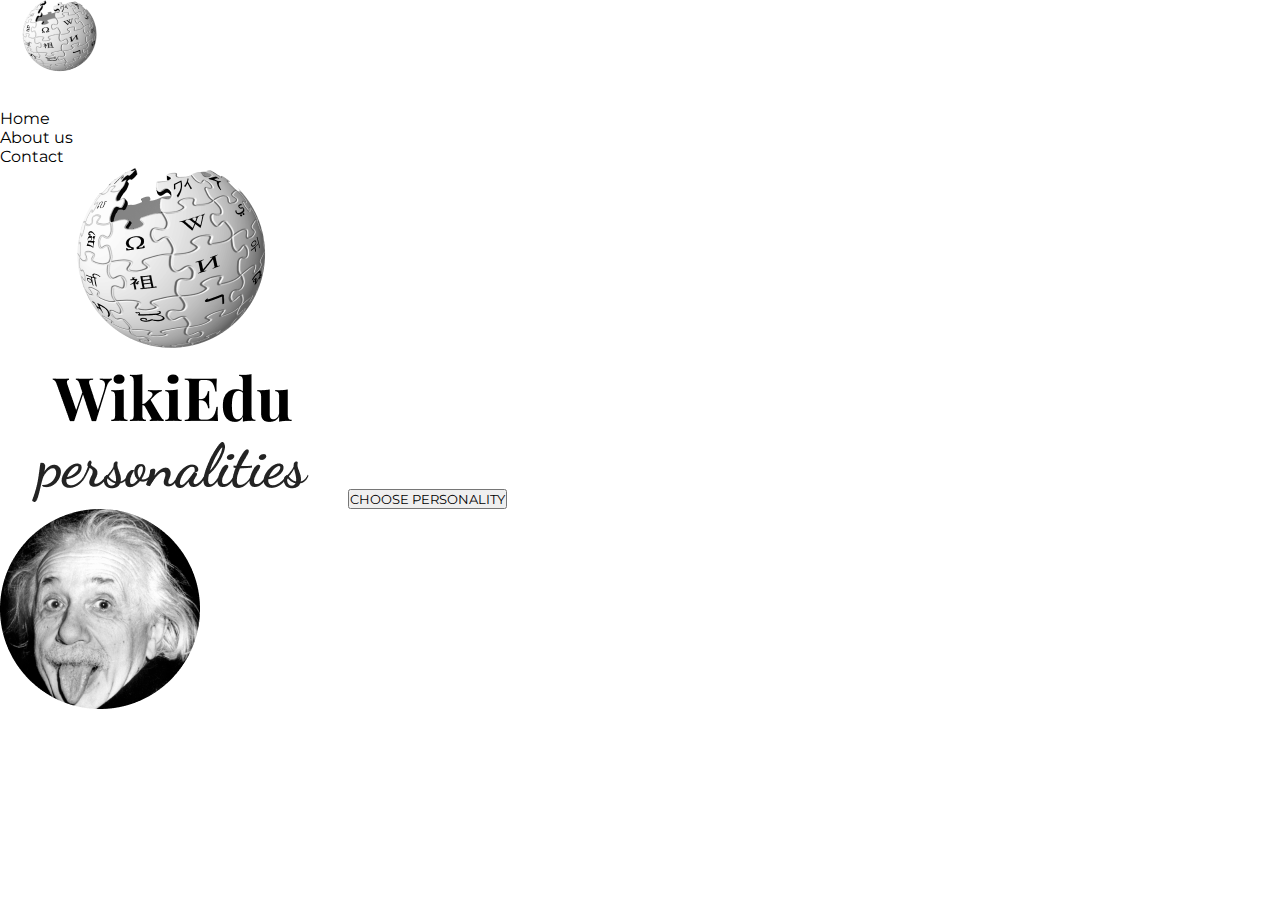
==== index.html @ da825786 "Adicionando imagens e iniciando a página principal" ====
<!DOCTYPE html>
<html lang="en">
<head>
    <meta charset="UTF-8">
    <meta name="viewport" content="width=device-width, initial-scale=1.0">
    <title>wikiEdu</title>

    <link rel="icon" href="./img/wkp-logo.png">

    <link rel="stylesheet" href="./styles/style.css">

    <link rel="preconnect" href="https://fonts.gstatic.com">
    <link href="https://fonts.googleapis.com/css2?family=Montserrat:ital,wght@0,400;0,700;1,500&display=swap" rel="stylesheet">

</head>
<body>
    <header>
        <div class="container">
            <div class="logo-header">
                <img src="./img/logo-white.png" alt="Logo wikiEdu">
            </div>
            <ul class="menu-header">
                <li>Home</li>
                <li>About us</li>
                <li>Contact</li>
            </ul>
        </div>    
    </header>
    <section class='main'>
        <img src="./img/logo-compl.png" alt="Logo wikiEdu">
        <button class='btn-choose'> CHOOSE PERSONALITY</button>
        <div class="people-list">
            <div class="p1">
                <img src="./img/einstein.png" alt="Albert Einstein">
            </div>
        </div>
    </section>

</body>
</html>
---- styles/style.css ----
*{
    padding: 0;
    margin:0;
    box-sizing: border-box;
    font-family: 'Montserrat', sans-serif;
}
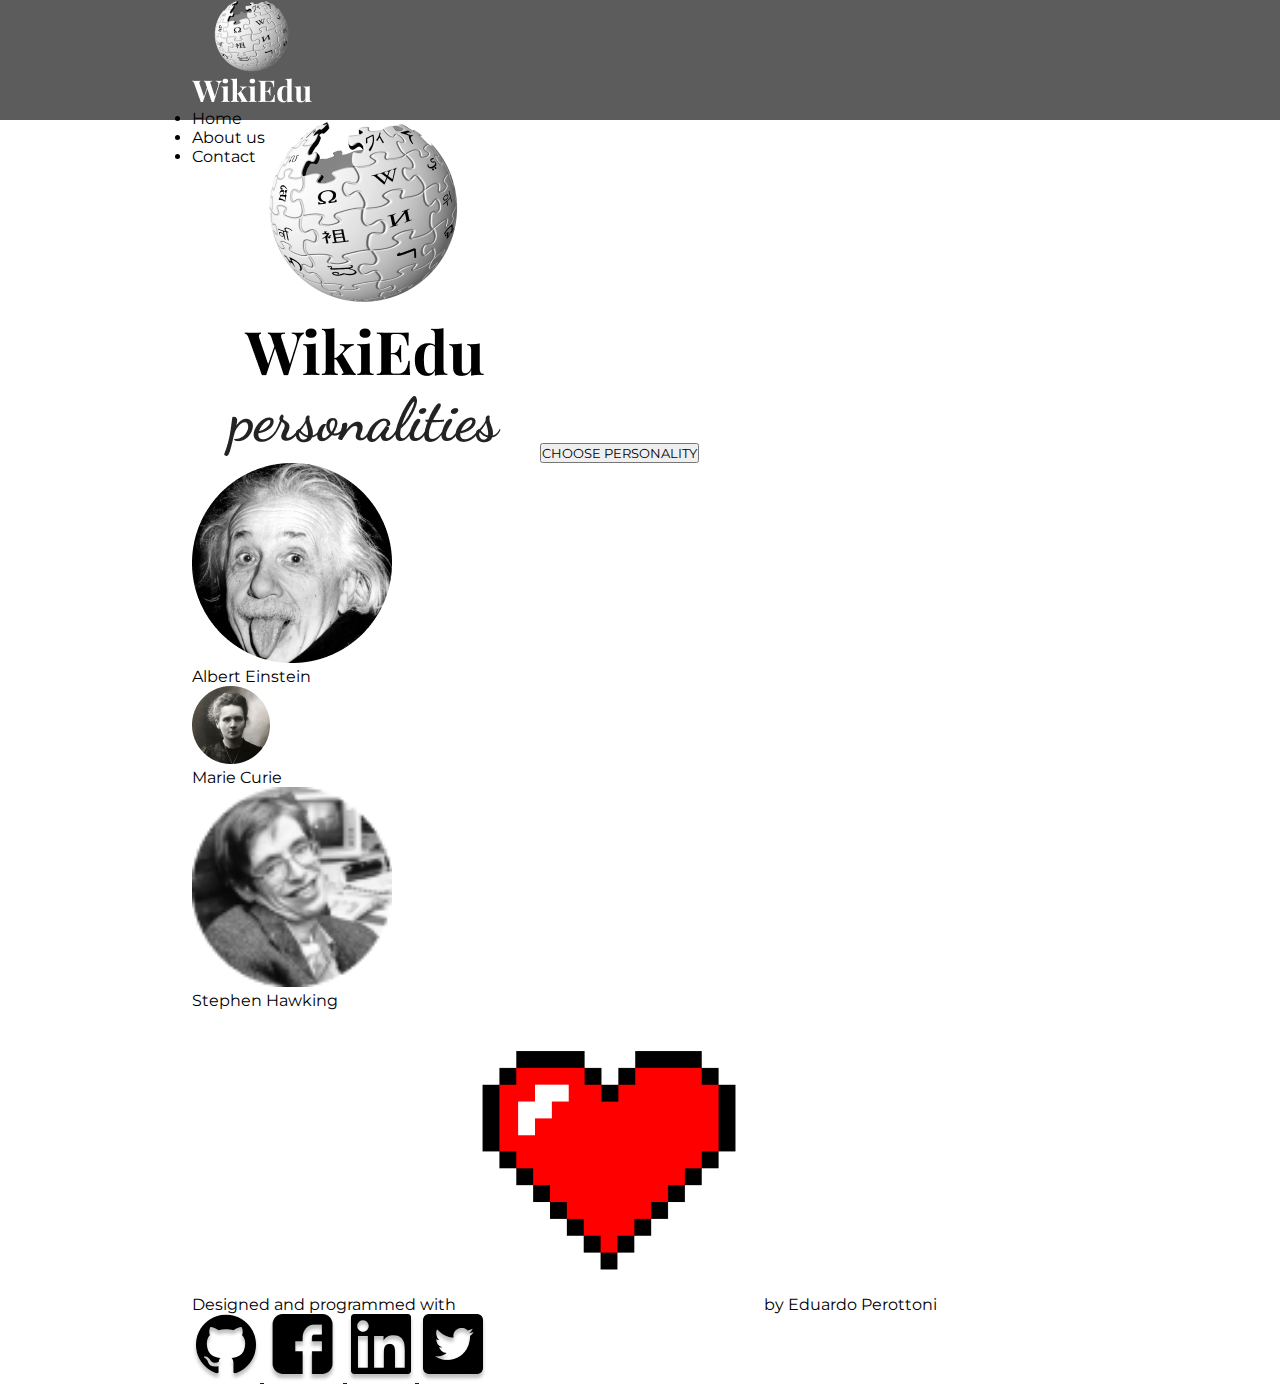
==== commit 3d70e119: "Finalizando HTML e iniciando CSS da página principal" ====
--- a/index.html
+++ b/index.html
@@ -27,14 +27,45 @@
         </div>    
     </header>
     <section class='main'>
-        <img src="./img/logo-compl.png" alt="Logo wikiEdu">
-        <button class='btn-choose'> CHOOSE PERSONALITY</button>
-        <div class="people-list">
-            <div class="p1">
-                <img src="./img/einstein.png" alt="Albert Einstein">
+        <div class="container">
+            <img src="./img/logo-compl.png" alt="Logo wikiEdu">
+            <button class='btn-choose'> CHOOSE PERSONALITY</button>
+            <div class="people-list">
+                <div class="p1">
+                    <img src="./img/einstein.png" alt="Albert Einstein">
+                    <p>Albert Einstein</p>
+                </div>
+                <div class="p1">
+                    <img src="./img/curie.png" alt="Marie Curie">
+                    <p>Marie Curie</p>
+                </div>
+                <div class="p1">
+                    <img src="./img/hawking.png" alt="Stephen Hawking" width='200px'>
+                    <p>Stephen Hawking</p>
+                </div>
             </div>
         </div>
     </section>
-
+    <footer>
+        <div class="container">
+            <div class="footer-desc">
+                <p>Designed and programmed with <img src="./img/heart.png" alt="Amor"> by Eduardo Perottoni</p>
+            </div>
+            <div class="social-ntw">
+                <a href="https://github.com/eduperottoni">
+                    <img src="./img/github.png" alt="GitHub">
+                </a>
+                <a href="https://www.facebook.com/edu.perottoni">
+                    <img src="./img/facebook.png" alt="Facebook">
+                </a>
+                <a href="https://www.linkedin.com/in/eduardo-perottoni-6625871a3/">
+                    <img src="./img/linkedln.png" alt="Linkedln">
+                </a>
+                <a href="https://twitter.com/edu_perottoni">
+                    <img src="./img/twitter.png" alt="Twitter">
+                </a>
+            </div>
+        </div>
+    </footer>
 </body>
 </html>--- a/styles/style.css
+++ b/styles/style.css
@@ -3,4 +3,17 @@
     margin:0;
     box-sizing: border-box;
     font-family: 'Montserrat', sans-serif;
-}+}
+
+header{
+    width: 100%;
+    height: 120px;
+    background-color: #5c5c5C;
+}
+
+.container{
+    width: 70%;
+    height: autos;
+
+    margin: 0 auto;
+}
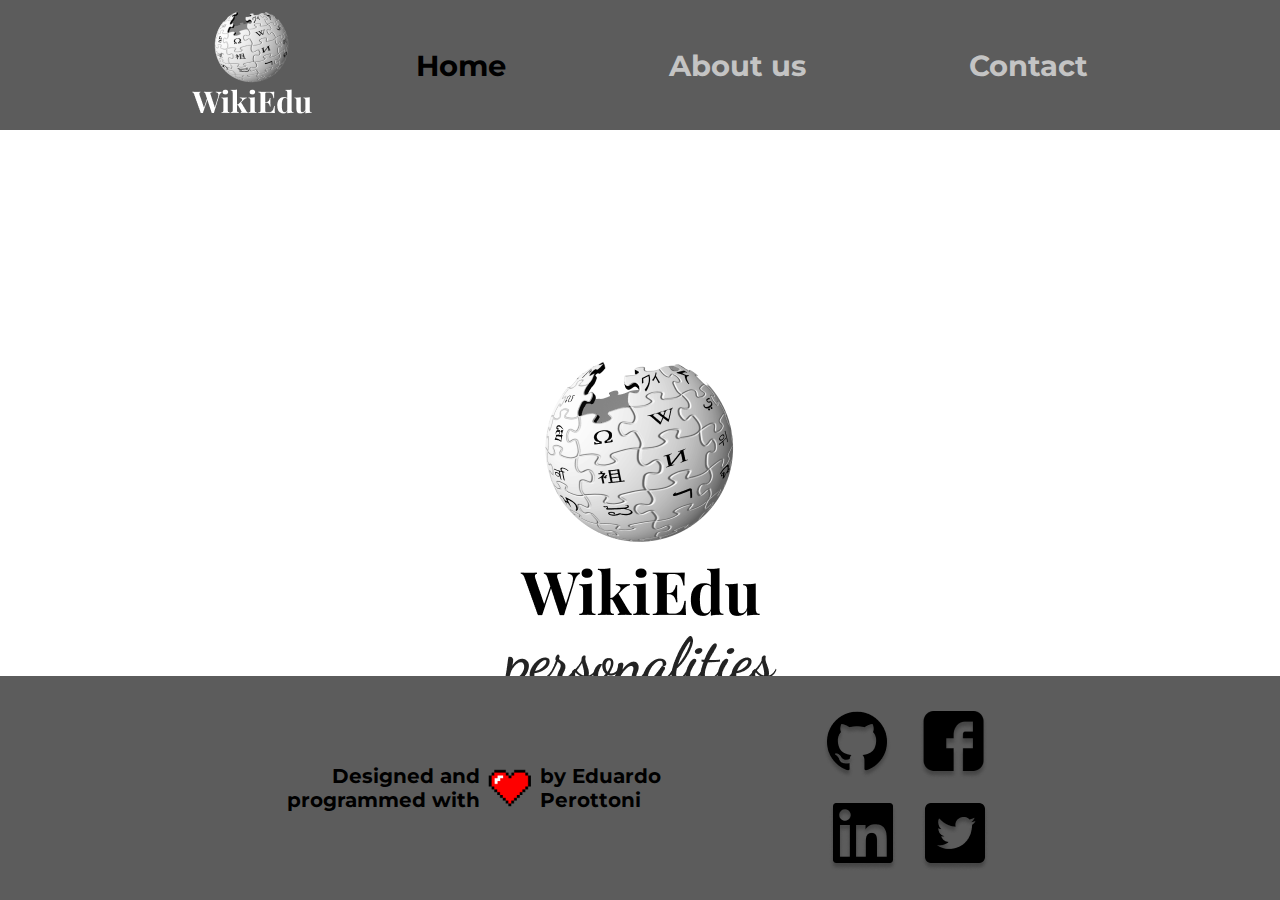
==== commit 2d1f2a97: "Finalizando HTML e CSS da versão desktop da página principal" ====
--- a/index.html
+++ b/index.html
@@ -12,24 +12,29 @@
     <link rel="preconnect" href="https://fonts.gstatic.com">
     <link href="https://fonts.googleapis.com/css2?family=Montserrat:ital,wght@0,400;0,700;1,500&display=swap" rel="stylesheet">
 
+    <script src="./scripts/script.js"></script>
 </head>
 <body>
     <header>
         <div class="container">
             <div class="logo-header">
-                <img src="./img/logo-white.png" alt="Logo wikiEdu">
+                <a href=""><img src="./img/logo-white.png" alt="Logo wikiEdu"></a>
             </div>
             <ul class="menu-header">
-                <li>Home</li>
-                <li>About us</li>
-                <li>Contact</li>
+                <li><a href="./index.html" id='home'>Home</a></li>
+                <li><a href="">About us</a></li>
+                <li><a href="">Contact</a></li>
             </ul>
         </div>    
     </header>
     <section class='main'>
         <div class="container">
-            <img src="./img/logo-compl.png" alt="Logo wikiEdu">
-            <button class='btn-choose'> CHOOSE PERSONALITY</button>
+            <div class="logo-btn">
+                <div class="complet-logo">
+                    <img src="./img/logo-compl.png" alt="Logo wikiEdu" id='logo-main'>
+                </div>
+                <button class='btn-choose'> CHOOSE PERSONALITY</button>
+            </div>
             <div class="people-list">
                 <div class="p1">
                     <img src="./img/einstein.png" alt="Albert Einstein">
@@ -49,21 +54,25 @@
     <footer>
         <div class="container">
             <div class="footer-desc">
-                <p>Designed and programmed with <img src="./img/heart.png" alt="Amor"> by Eduardo Perottoni</p>
+                <p id='ph1'>Designed and programmed with</p><img src="./img/heart.png" alt="Amor"><p id='ph2'>by Eduardo Perottoni</p>
             </div>
             <div class="social-ntw">
-                <a href="https://github.com/eduperottoni">
-                    <img src="./img/github.png" alt="GitHub">
-                </a>
-                <a href="https://www.facebook.com/edu.perottoni">
-                    <img src="./img/facebook.png" alt="Facebook">
-                </a>
-                <a href="https://www.linkedin.com/in/eduardo-perottoni-6625871a3/">
-                    <img src="./img/linkedln.png" alt="Linkedln">
-                </a>
-                <a href="https://twitter.com/edu_perottoni">
-                    <img src="./img/twitter.png" alt="Twitter">
-                </a>
+                <div class="git-face">
+                    <a href="https://github.com/eduperottoni" target="_blank">
+                        <img src="./img/github.png" alt="GitHub">
+                    </a>
+                    <a href="https://www.facebook.com/edu.perottoni" target="_blank">
+                        <img src="./img/facebook.png" alt="Facebook">
+                    </a>
+                </div>   
+                <div class="link-tt">
+                    <a href="https://www.linkedin.com/in/eduardo-perottoni-6625871a3/" target="_blank">
+                        <img src="./img/linkedln.png" alt="Linkedln">
+                    </a>
+                    <a href="https://twitter.com/edu_perottoni" target="_blank">
+                        <img src="./img/twitter.png" alt="Twitter">
+                    </a>
+                </div>     
             </div>
         </div>
     </footer>
--- a/styles/style.css
+++ b/styles/style.css
@@ -5,15 +5,225 @@
     font-family: 'Montserrat', sans-serif;
 }
 
+body, html{
+    height: 100%;
+    width: 100%;
+}
+
+/* CABEÇALHO */
+
 header{
     width: 100%;
-    height: 120px;
+    height: 130px;
     background-color: #5c5c5C;
+
+    transition:0.5s;
+}
+
+header .container{
+    display: flex;
+
+    height: 100%;
+}
+
+header .logo-header{
+    flex:1;
+
+    display: flex;
+    justify-content: left;
+    align-items: center;
+}
+
+
+header ul{
+    flex:3;
+    list-style-type: none;
+
+    display:flex;
+    justify-content: space-between;
+    align-items: center;
+}
+
+header ul a {
+    font-size:1.8rem; 
+    font-weight: 700;
+    text-decoration:none;
+    color: #c4c4c4;
+
+    transition: 0.5s;
+}
+
+header ul #home{
+    color: #000;
+}
+
+header ul a:hover{
+    color: #fff;
 }
 
 .container{
     width: 70%;
-    height: autos;
+    min-width: 600px;
+    max-width:1600px;
+    height: auto;
 
     margin: 0 auto;
 }
+
+/* ARTICLE PRINCIPAL */
+.main .container{
+    text-align:center;
+
+    display: flex;
+
+    margin-top: 200px;
+}
+
+.main .logo-btn{
+    flex:2;
+
+    display:flex;
+    flex-direction:column;
+    justify-content: end;
+    align-items: center;
+
+    padding:30px;
+}
+
+.main .logo-btn .complet-logo{
+    display: flex;
+    justify-content: center;
+}
+
+.main .logo-btn img{
+    max-width: 440px;
+
+    margin-bottom:50px;
+}
+
+.main .logo-btn button{
+    width: 70%;
+    max-width: 800px;
+    height: auto;
+
+    font-size: 40px;
+    font-weight: 700;
+
+    background-color: #f04444;
+    border-radius:30px;
+    border:none;
+
+    padding:30px;
+
+    transition:0.5s;
+}
+
+.main .logo-btn button:hover{
+    background-color: #c4c4c4;
+}
+
+
+
+/* Div com display none por padrão 
+Quando o botão é clicado, ela fica com display flex */
+.main .people-list{
+    flex:3;
+
+    display:none;
+    flex-direction: column;
+    align-items: left;
+    justify-content: space-around;
+
+    background-color: #c4c4c4;
+    border-radius:25px;
+    padding:30px;
+}
+
+.main .people-list .p1{
+    display: flex;
+    align-items: center;
+    justify-content: right;
+
+    padding: 15px;
+    margin:10px;
+
+    border-radius:30px;
+}
+
+.main .people-list .p1 img{
+    width: 110px;
+    min-width:100px;
+
+    margin-right:20px;
+}
+
+.main .people-list .p1 p{
+    color: #000;
+    font-weight: 700;
+    font-size: 30px;
+}
+
+.main .people-list .p1:hover{
+    background-color: #e26b6b;
+}
+
+/*FOOTER*/
+footer{
+    width: 100%;
+    background-color: #5c5c5C;
+    position: absolute;
+    bottom:0;
+}
+
+footer .container{
+    display: flex;
+    justify-content: center;
+}
+
+footer .container .footer-desc{
+    flex:3;
+    
+    display: flex;
+    align-items: center;
+    justify-content: center;
+
+}
+
+footer .container .footer-desc p{
+    font-size: 20px;
+    font-weight: 700;
+}
+
+footer .container .footer-desc #ph1{
+    text-align: right;
+}
+
+footer .container .footer-desc #ph2{
+    text-align: left;
+}
+
+footer .container .footer-desc img{
+    width: 50px;
+    margin:5px;
+}
+
+footer .container .social-ntw{
+    flex:2;
+
+    display: flex;
+    flex-direction: row;
+    flex-wrap: wrap;
+
+    justify-content: center;
+    align-items: center;
+
+    padding: 25px 0 15px 0;
+}
+
+footer .container .social-ntw a{
+    text-decoration: none;
+}
+
+footer .container .social-ntw img{
+    margin: 10px;
+}